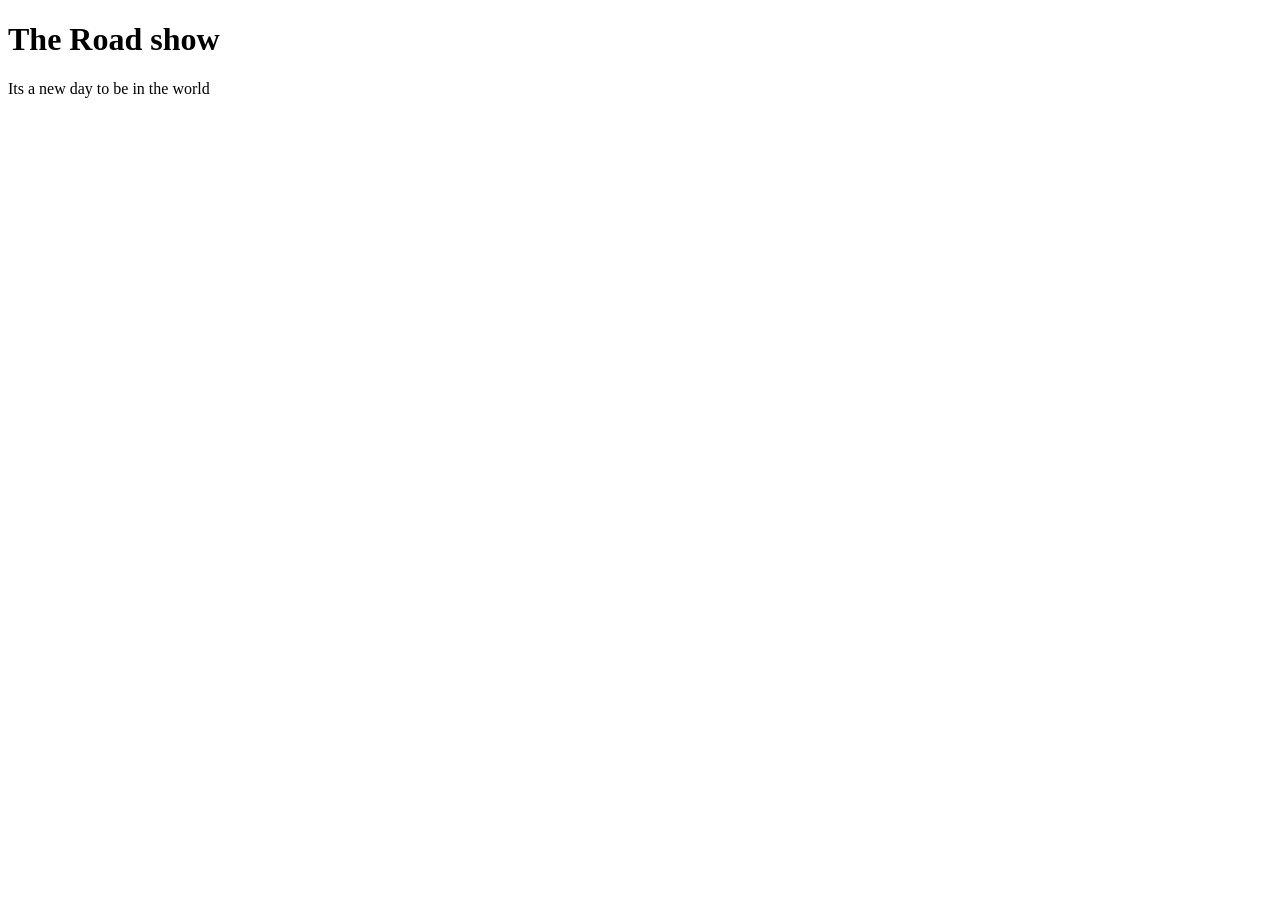
==== index.html @ 80b67497 "week 1 assignment" ====
<!DOCTYPE html>
<html lang="en">
<head>
    <meta charset="UTF-8">
    <meta name="viewport" content="width=device-width, initial-scale=1.0">
    <title>Oseghale Home page</title>
</head>
<body>
    <h1>The Road show</h1>
    <p>Its a new day to be in the world</p>
</body>
</html>
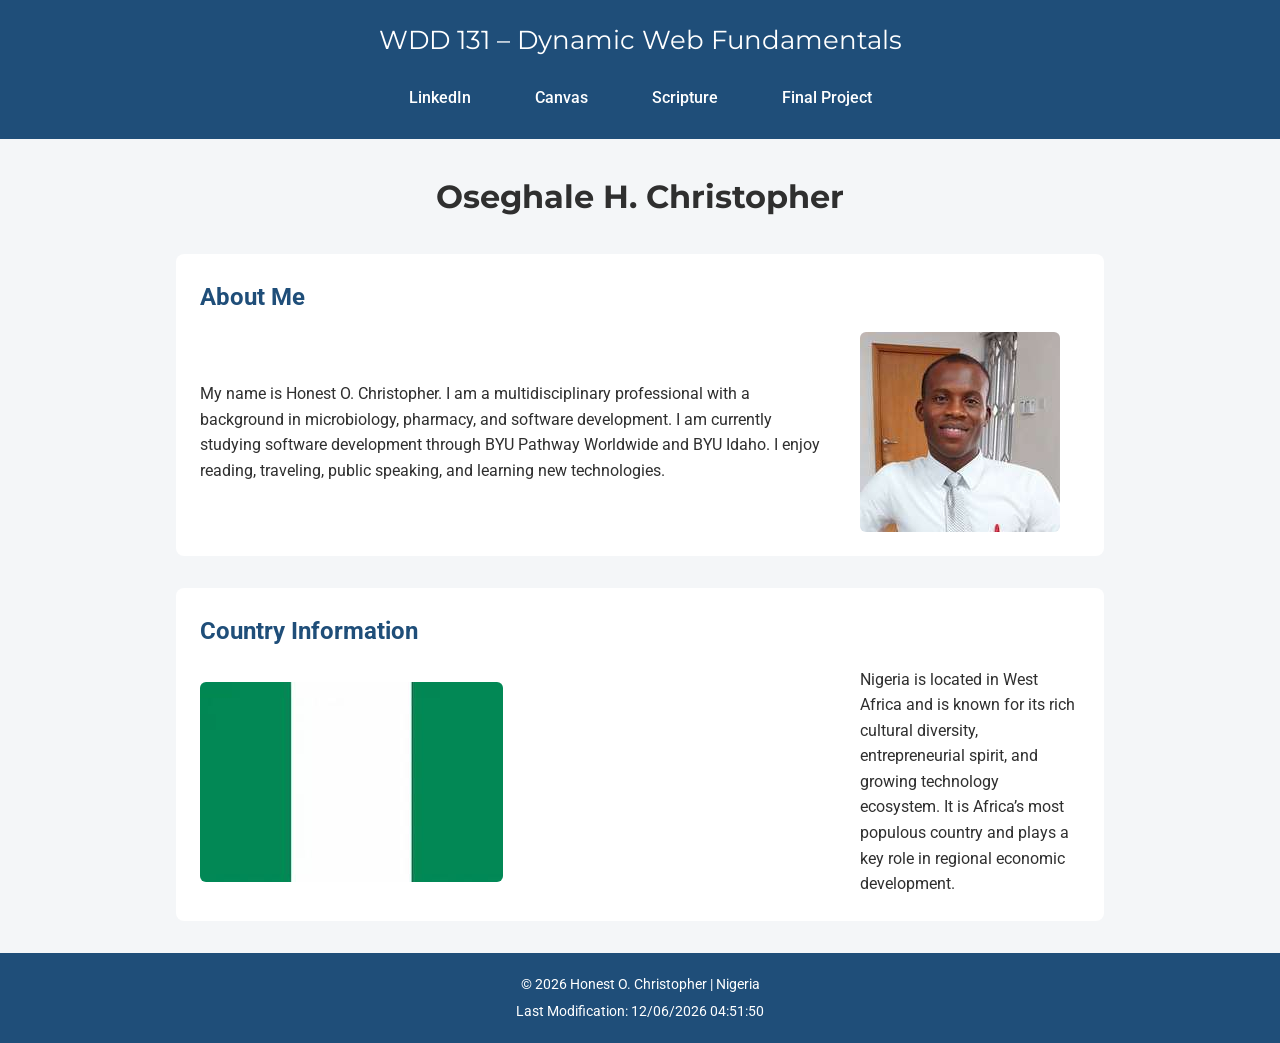
==== commit 87630114: "updated assignment" ====
--- a/index.html
+++ b/index.html
@@ -3,10 +3,63 @@
 <head>
     <meta charset="UTF-8">
     <meta name="viewport" content="width=device-width, initial-scale=1.0">
-    <title>Oseghale Home page</title>
+    <title>"WDD 131- Dynamic Web Fundamentals- Honest O. Christopher"</title>
+    <meta name="descriptions" content="WDD 131 – Dynamic Web Fundamentals, Honest O. Christopher, HTML, CSS, JavaScript, web development fundamentals">
+    <meta name="author" content="Oseghale Christopher">
+
+    <link rel="preconnect" href="https://fonts.googleapis.com">
+    <link rel="preconnect" href="https://fonts.gstatic.com" crossorigin>
+    <link href="https://fonts.googleapis.com/css2?family=Roboto:wght@400;700&family=Montserrat:wght@600&display=swap" rel="stylesheet">
+
+    <link rel="stylesheet" href="styles/base.css">
+    <script src="scripts/getdates.js" defer></script>
 </head>
 <body>
-    <h1>The Road show</h1>
-    <p>Its a new day to be in the world</p>
+    <header>
+        <span id="course-title">WDD 131 – Dynamic Web Fundamentals</span>
+        <nav>
+            <a href="https://www.linkedin.com/in/honest-oseghale?utm_source=share&utm_campaign=share_via&utm_content=profile&utm_medium=android_app" target="ose linkedIn">LinkedIn</a>
+            <a href="https://byupw.instructure.com/courses/32243" target="WDD_course">Canvas</a>
+            <a href="https://www.churchofjesuschrist.org/study/scriptures/bofm/2-ne/25?lang=eng&id=p26-p27#p26" target="2Nephi25:26-27">Scripture</a>
+            <a href="#">Final Project</a>
+        </nav>
+    </header>
+
+    <main>
+        <h1>Oseghale H. Christopher</h1>
+        <section class="card">
+            <h2>About Me</h2>
+            <div class="card-content">
+                <p>
+                    My name is Honest O. Christopher. I am a multidisciplinary professional with a background in
+                    microbiology, pharmacy, and software development. I am currently studying software development
+                    through BYU Pathway Worldwide and BYU Idaho. I enjoy reading, traveling, public speaking, and
+                    learning new technologies.
+                </p>
+
+                <img src="images/profile_image.jpg" alt="Portrait of oseghale">
+            </div>
+        </section>
+
+        <section class="card">
+            <h2>Country Information</h2>
+            <div class="card-content">
+                <img src="images/Nigeria_flag.jpg" alt="Flag of Nigeria">
+
+                <p>
+                    Nigeria is located in West Africa and is known for its rich cultural diversity, entrepreneurial
+                    spirit, and growing technology ecosystem. It is Africa’s most populous country and plays a key
+                    role in regional economic development.
+                </p>
+            </div>
+        </section>
+    </main>
+
+    <footer>
+        <p>
+            © <span id="currentyear"></span> Honest O. Christopher | Nigeria
+        </p>
+        <p id="lastModified"></p>
+    </footer>
 </body>
 </html>
--- a/styles/base.css
+++ b/styles/base.css
@@ -0,0 +1,132 @@
+/* ================================
+   Global Variables (Color Scheme)
+   ================================ */
+:root {
+    --primary-color: #1f4e79;
+    --secondary-color: #2f2f2f;
+    --accent-color: #e0e0e0;
+    --background-color: #f4f6f8;
+    --card-background: #ffffff;
+}
+
+/* ================================
+   Global Reset
+   ================================ */
+* {
+    margin: 0;
+    padding: 0;
+    box-sizing: border-box;
+}
+
+/* ================================
+   Base Typography
+   ================================ */
+body {
+    font-family: 'Roboto', sans-serif;
+    background-color: var(--background-color);
+    color: var(--secondary-color);
+    line-height: 1.6;
+}
+
+/* ================================
+   Header
+   ================================ */
+header {
+    background-color: var(--primary-color);
+    color: #ffffff;
+    padding: 1.25rem;
+}
+
+/* Required: span must be block */
+#course-title {
+    display: block;
+    text-align: center;
+    font-family: 'Montserrat', sans-serif;
+    font-size: 1.6rem;
+    margin-bottom: 1rem;
+}
+
+/* ================================
+   Navigation (CSS Flex)
+   ================================ */
+nav {
+    display: flex;
+    justify-content: center;
+    gap: 2rem;
+}
+
+nav a {
+    color: #ffffff;
+    text-decoration: none;
+    font-weight: 500;
+    padding: 0.5rem 1rem;
+    border-radius: 4px;
+    transition: background-color 0.3s ease, color 0.3s ease;
+}
+
+/* Required: Hover Effect */
+nav a:hover {
+    background-color: #163a5c;
+    color: #ffffff;
+}
+
+/* ================================
+   Main Layout
+   ================================ */
+main {
+    max-width: 960px; /* limited width */
+    margin: 2rem auto; /* centered horizontally */
+    padding: 0 1rem;
+}
+
+/* Page Title */
+main h1 {
+    text-align: center;
+    margin-bottom: 2rem;
+    font-family: 'Montserrat', sans-serif;
+}
+
+/* ================================
+   Card Layout (CSS Grid)
+   ================================ */
+.card {
+    background-color: var(--card-background);
+    border-radius: 8px;
+    padding: 1.5rem;
+    margin-bottom: 2rem;
+}
+
+/* Card Headings */
+.card h2 {
+    color: var(--primary-color);
+    margin-bottom: 1rem;
+}
+
+/* Grid layout for card content */
+.card-content {
+    display: grid;
+    grid-template-columns: 1fr 220px;
+    gap: 1.5rem;
+    align-items: center;
+}
+
+/* Images */
+.card img {
+    max-width: 100%;
+    border-radius: 6px;
+}
+
+/* ================================
+   Footer
+   ================================ */
+footer {
+    background-color: var(--primary-color);
+    color: #ffffff;
+    text-align: center;
+    padding: 1rem;
+}
+
+footer p {
+    margin: 0.25rem 0;
+    font-size: 0.9rem;
+}
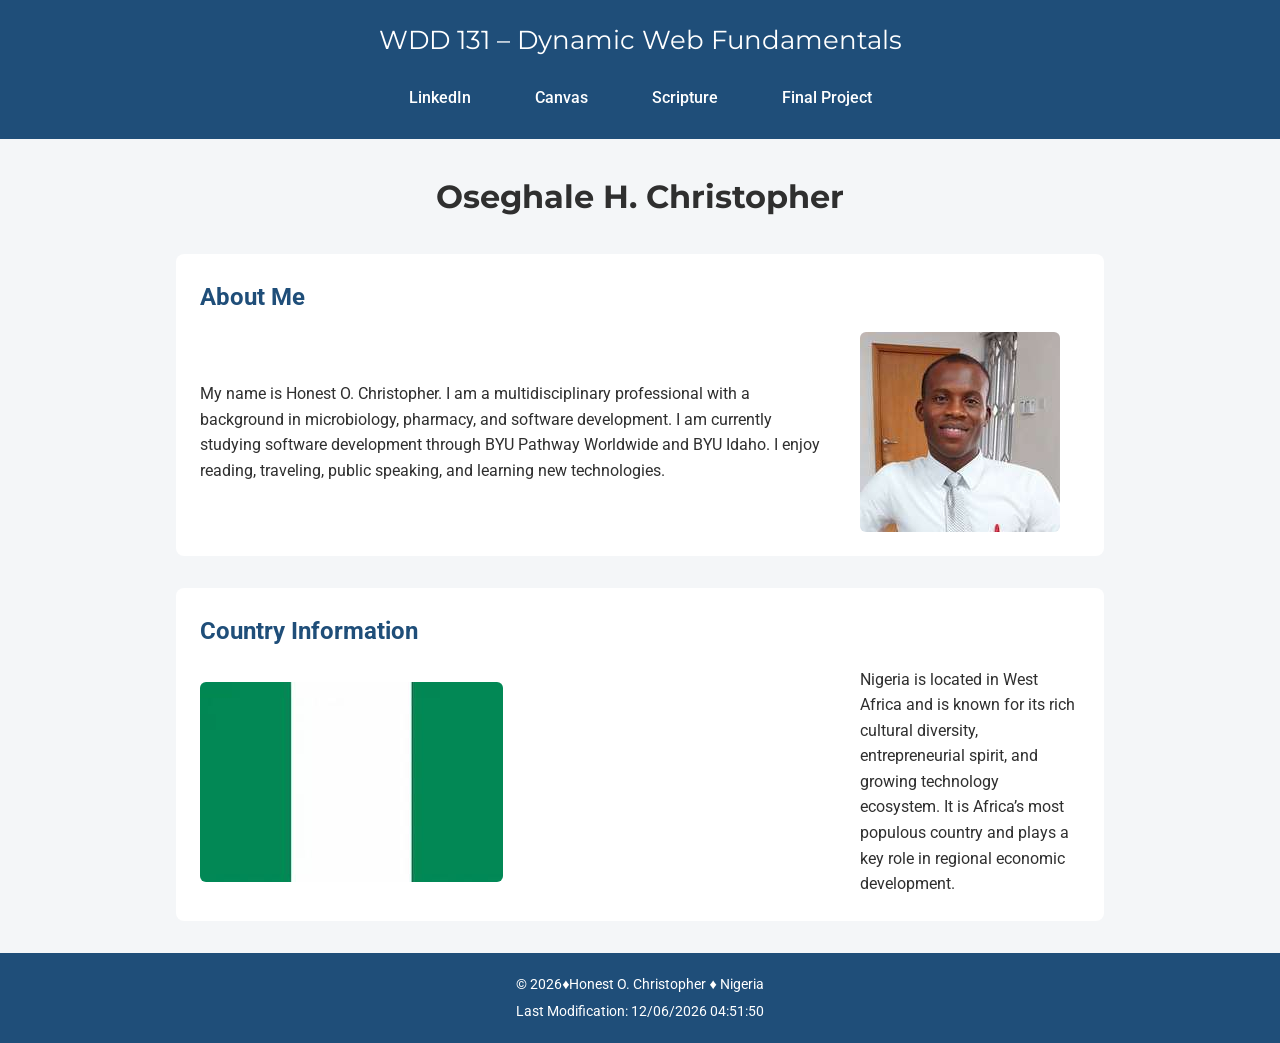
==== commit 771db924: "new index" ====
--- a/index.html
+++ b/index.html
@@ -57,7 +57,7 @@
 
     <footer>
         <p>
-            © <span id="currentyear"></span> Honest O. Christopher | Nigeria
+            © <span id="currentyear"></span>♦️Honest O. Christopher ♦️ Nigeria
         </p>
         <p id="lastModified"></p>
     </footer>
